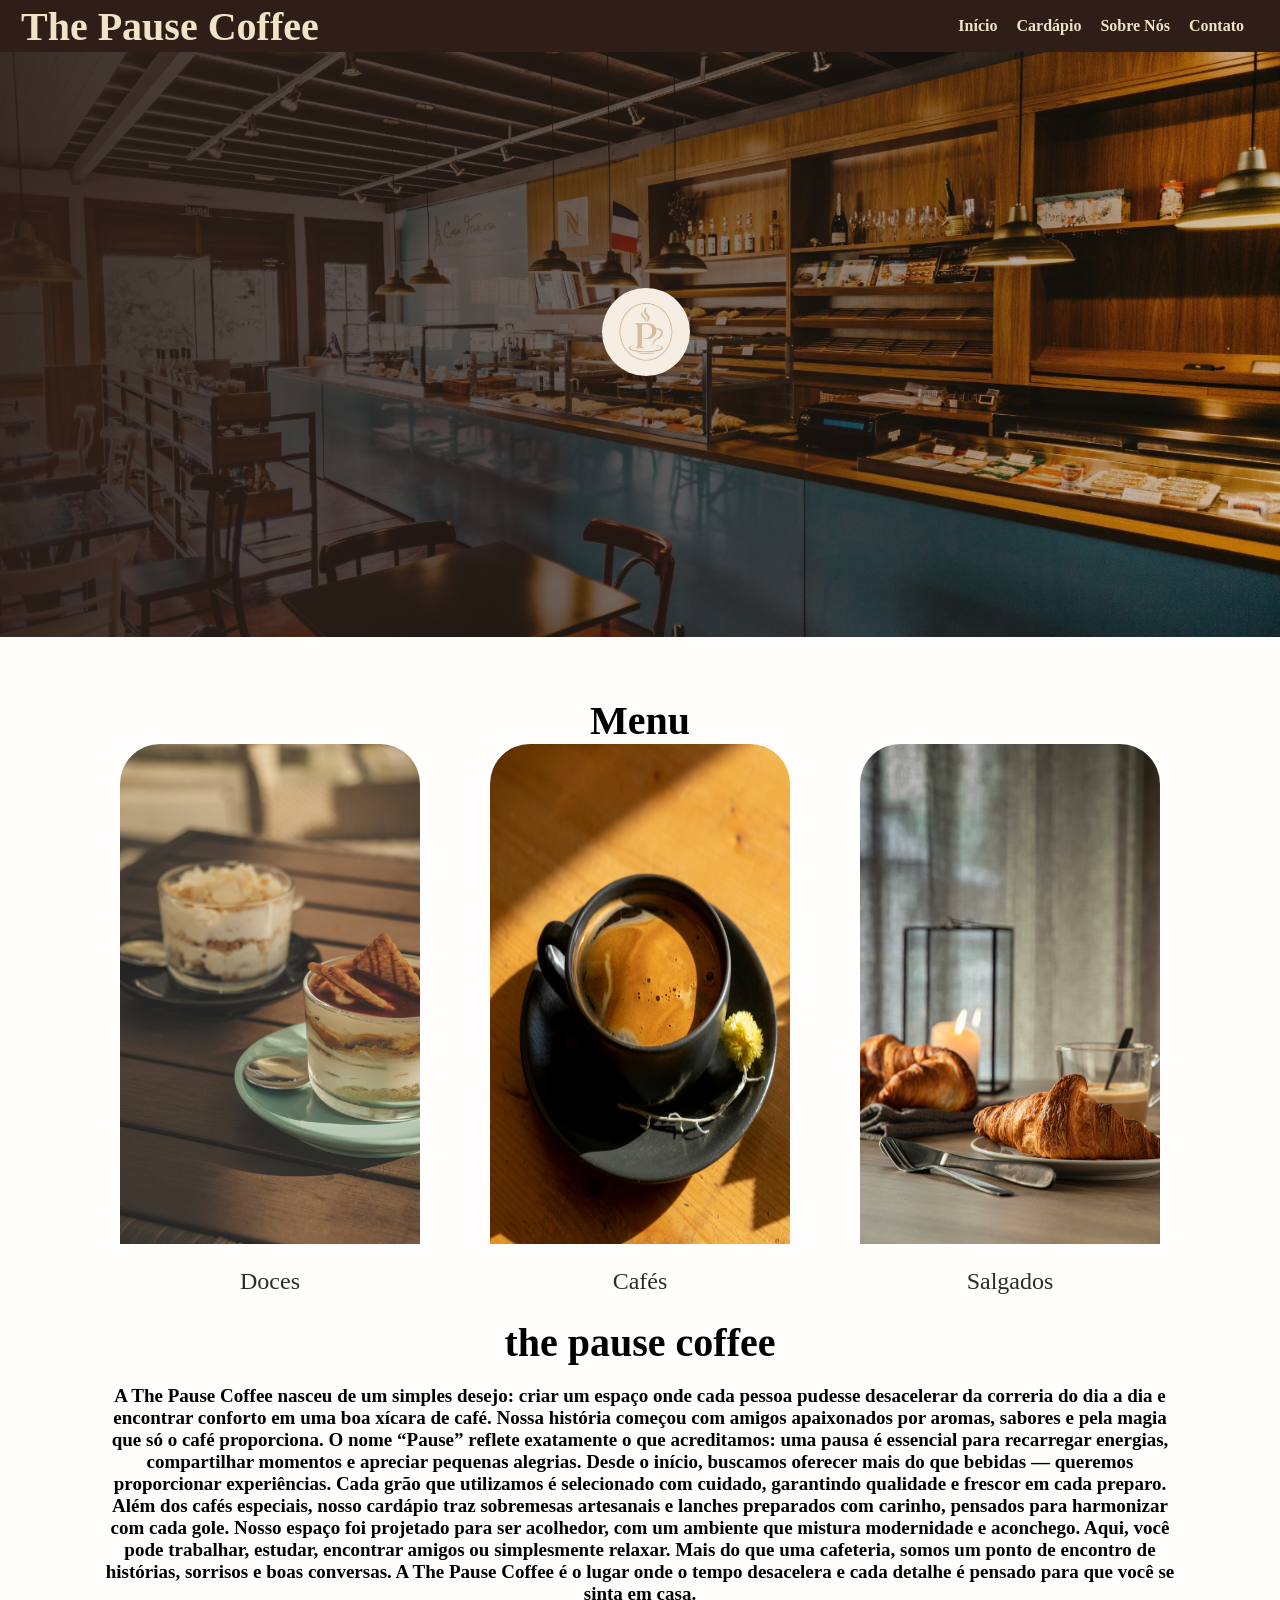
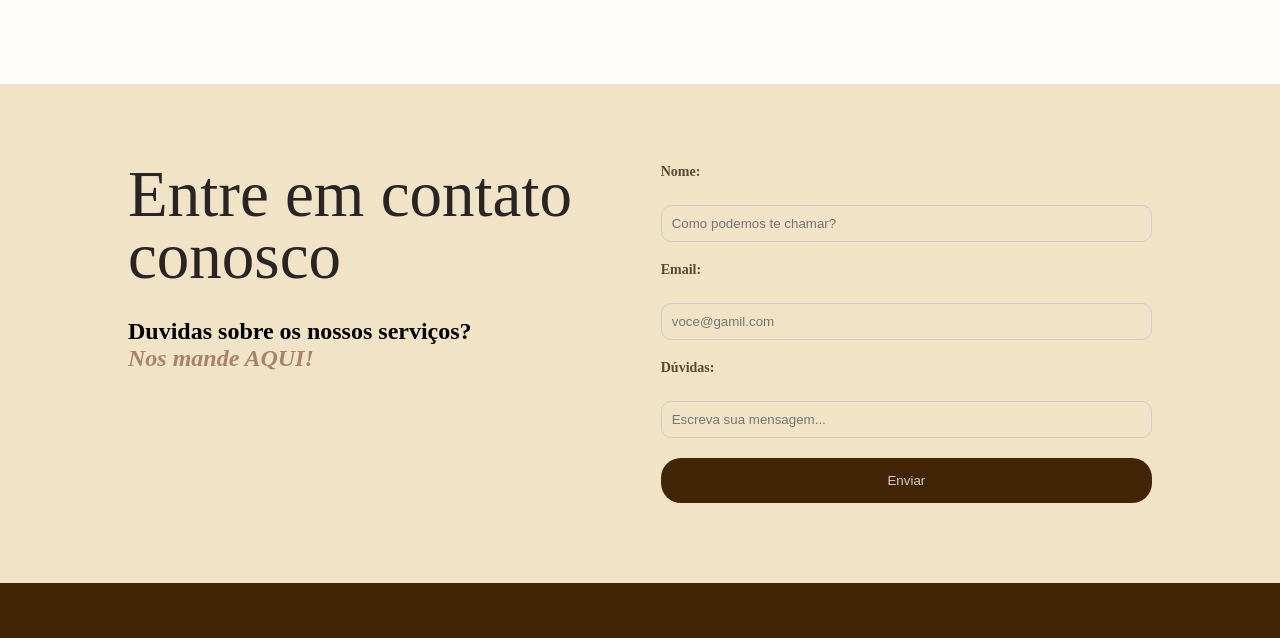
==== index.html @ 16599bd6 "adicionando arquivo final" ====
<!DOCTYPE html>
<html lang="pt-BR">

<head>
    <meta charset="UTF-8">
    <meta name="viewport" content="width=device-width, initial-scale=1.0">
    <title>TPCoffee</title>


    <style>
        body {
            font-family: "Playfair Display", serif;
            font-weight: 550;
            font-style: normal;
            margin: 0px;
            padding: 0px;
        }

        h1 {

            font-size: 2.5em;
            margin: 0;
        }



        #inicio {

            color: #F1E3C6;
            display: flex;
            align-items: center;
            justify-content: space-between;
            background-color: #1f0d06ed;
            padding: 1px;
        }



        #tpcoffee {
            margin-left: 20px;
        }
        #logo {
            width: 88px;
            height: 88px;
            align-self: center;
            border-radius: 50%;
            position: absolute;
            top: 32%;
            left: 47%;
        }

        nav ul {
            list-style-type: none;
            padding: 0;
        }

        nav ul li {
            display: inline;
            margin-right: 15px;
        }

        nav ul li a {
            text-decoration: none;
            color: #F1E3C6;
        }

        #ambiente {

            /* clip-path: inset(0% 0% 40% 0%); */
            width: 100%;
            height: 65vh;
            display: block;
            background: linear-gradient(90deg, #2b1d17ed 0%, rgba(43, 29, 23, 0.68) 47%, rgba(43, 29, 23, 0.18) 100%), url("img/cafeteria.inicio.jpeg") center/cover;

            /* object-fit: cover; */

        }

        #navegacao {
            margin-right: 20px;
        }

        .menu {
            background-color: #fffefc;
            padding: 60px 8%;
            text-align: center;
        }



        .menu h2 {
            font-family: Georgia, serif;
            font-size: 38px;
            margin-bottom: 45px;
            color: #302b2b;
        }

        .menu-container {
            display: flex;
            justify-content: center;
            gap: 70px;
        }

        .menu-card {
            box-shadow: #292525;    
            border-radius: 40px;
            width: 300px;
            overflow: hidden;
            text-align: center;
        }


        .contato {
            display: flex;
            background-color: #F1E3C6;
            padding: 80px 10%;
            justify-content: space-between;
            align-items: flex-start;
            gap: 80px;
        }

        .menu-card h3 {
            margin-top: 20px;
            font-family: Georgia, serif;
            font-size: 24px;
            font-weight: normal;
            color: #302b2b;
        }

        .contato-texto {
            width: 45%;
        }

        .contato-texto h1 {
            font-family: Georgia, serif;
            font-size: 65px;
            line-height: 0.95;
            font-weight: normal;
            margin: 0 0 30px;
            color: #292525;
        }

        .contato-texto span {
            color: #a9826d;
            font-style: italic;
        }

        form {
            display: flex;
            flex-direction: column;
            width: 500px;
            gap: 20px;
        }

        label {
            color: #5c4635;
            font-size: 14px;
            margin-bottom: 5px;
        }

        input {
            background: transparent;
            padding: 10px;
            border: 1px solid #ccc;
            border-radius: 10px;
        }

        #botao {
            color: #ccc;
            background-color: #422406;
            padding: 15px;
            border: none;
            border-radius: 20px;
            cursor: pointer;

        }

        #logo2 {
            width: 40px;
            height: 40px;
            align-self: center;
            border-radius: 50%;

        }

        #fim {
            display: flex;
            height: 55px;
            background-color: #422406;
        }

        .titulo {

            display: flex;
            justify-content: flex-start;
        }
        p{
            font-size: 19px;
        }
    </style>

</head>

<body>



    <header id="inicio">
        <div id="logo-container">
            <h1 id="tpcoffee">The Pause Coffee
            </h1>
        </div>
        <img id="logo" src="img/Chat-logo-claro.png" alt="Logo da TPCoffee">
        <nav>

            <ul>
                <div id="navegacao">
                    <li><a href="#inicio">Início</a></li>
                    <li><a href="#cardapio">Cardápio</a></li>
                    <li><a href="segunda-pagina/index.html">Sobre Nós</a></li>
                    <li><a href="#contato">Contato</a></li>
                </div>
            </ul>

        </nav>
    </header>

    <div id="ambiente"></div>

    <header class="menu">
        <h1>Menu</h1>

        <div class="menu-container">
            <div class="menu-card">
                <img src="img/menu.sobremesa.jpeg" alt="Cardápio" width="330" height="500">
                <h3>Doces</h3>
            </div>
            <div class="menu-card">
                <img src="img/imagem.coffee.jpg" alt="Cardápio" width="330" height="500">
                <h3>Cafés</h3>
            </div>
            <div class="menu-card">
                <img src="img/lanches-menu.jpg" alt="Cardápio" width="330" height="500">
                <h3>Salgados</h3>
            </div>

        </div>
        <h1>the pause coffee</h1>
        <p>A The Pause Coffee nasceu de um simples desejo: criar um espaço onde cada pessoa pudesse desacelerar da correria do dia a dia e encontrar conforto em uma boa xícara de café. Nossa história começou com amigos apaixonados por aromas, sabores e pela magia que só o café proporciona.

O nome “Pause” reflete exatamente o que acreditamos: uma pausa é essencial para recarregar energias, compartilhar momentos e apreciar pequenas alegrias. Desde o início, buscamos oferecer mais do que bebidas — queremos proporcionar experiências.

Cada grão que utilizamos é selecionado com cuidado, garantindo qualidade e frescor em cada preparo. Além dos cafés especiais, nosso cardápio traz sobremesas artesanais e lanches preparados com carinho, pensados para harmonizar com cada gole.

Nosso espaço foi projetado para ser acolhedor, com um ambiente que mistura modernidade e aconchego. Aqui, você pode trabalhar, estudar, encontrar amigos ou simplesmente relaxar.

Mais do que uma cafeteria, somos um ponto de encontro de histórias, sorrisos e boas conversas. A The Pause Coffee é o lugar onde o tempo desacelera e cada detalhe é pensado para que você se sinta em casa.</p>

    </header>

    <header>

    </header>

    <header class="contato">

        <div class="contato-texto">
            <h1>Entre em contato conosco</h1>
            <h2>
                Duvidas sobre os nossos serviços?<br>
                <span>Nos mande AQUI!</span>
            </h2>
        </div>
        <form id="formulario">

            <label class="titulo" for="nome">Nome:</label>
            <input type="text" id="nome" name="nome" placeholder="Como podemos te chamar?" required>
            <label class="titulo" for="email">Email:</label>
            <input type="email" id="email" name="email" placeholder="voce@gamil.com" required>
            <label class="titulo" for="duvidas">Dúvidas:</label>
            <input type="text" id="duvidas" name="duvidas" id="duvida" placeholder="Escreva sua mensagem..." required>
            <button id="botao" type="submit">Enviar</button>
        </form>
    </header>

    <header id="fim">
    </header>

</body>

<script>

    const formulario = document.getElementById("formulario")
    const pedido = document.getElementById("duvida")

    formulario.addEventListener("submit",
        function (event) {
            SubmitEvent

            alert("Enviaremos um email com a resposta. Agradecemos pela preferencia!!!")
        })
</script>

</html>
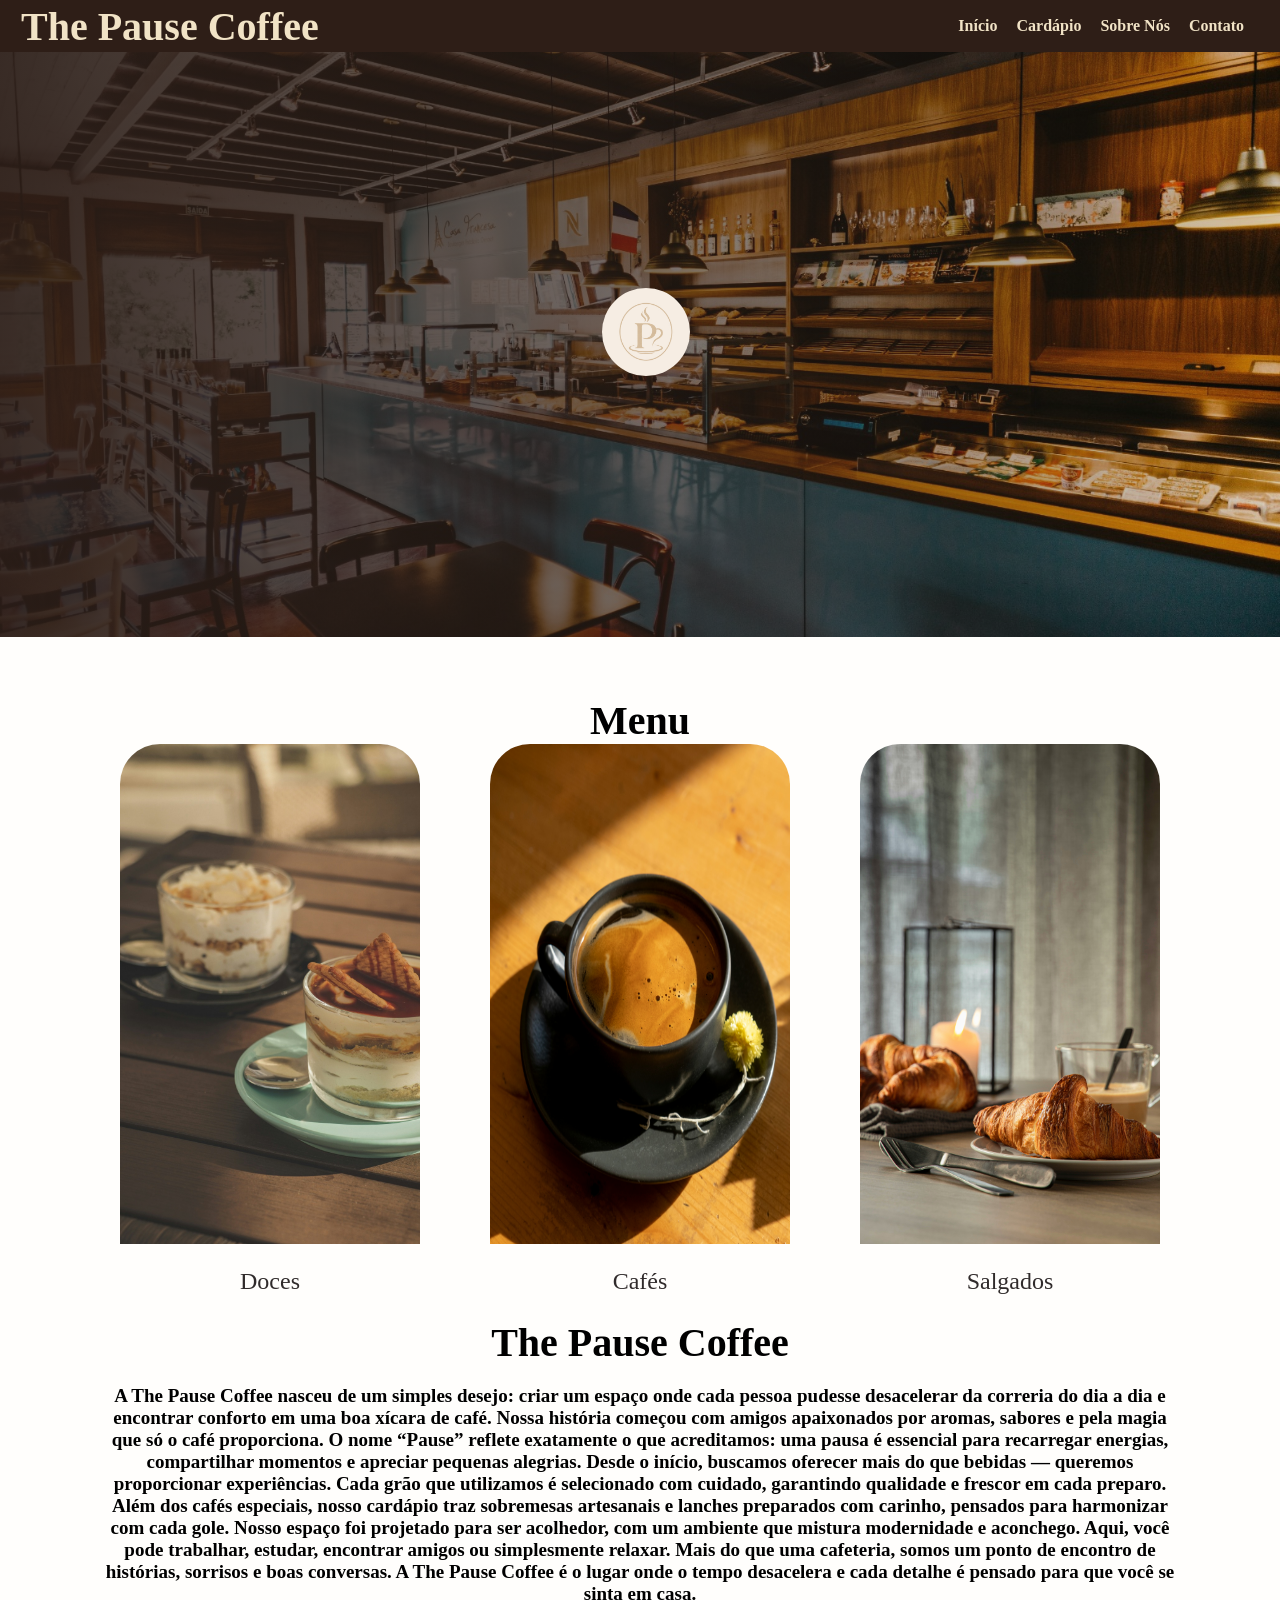
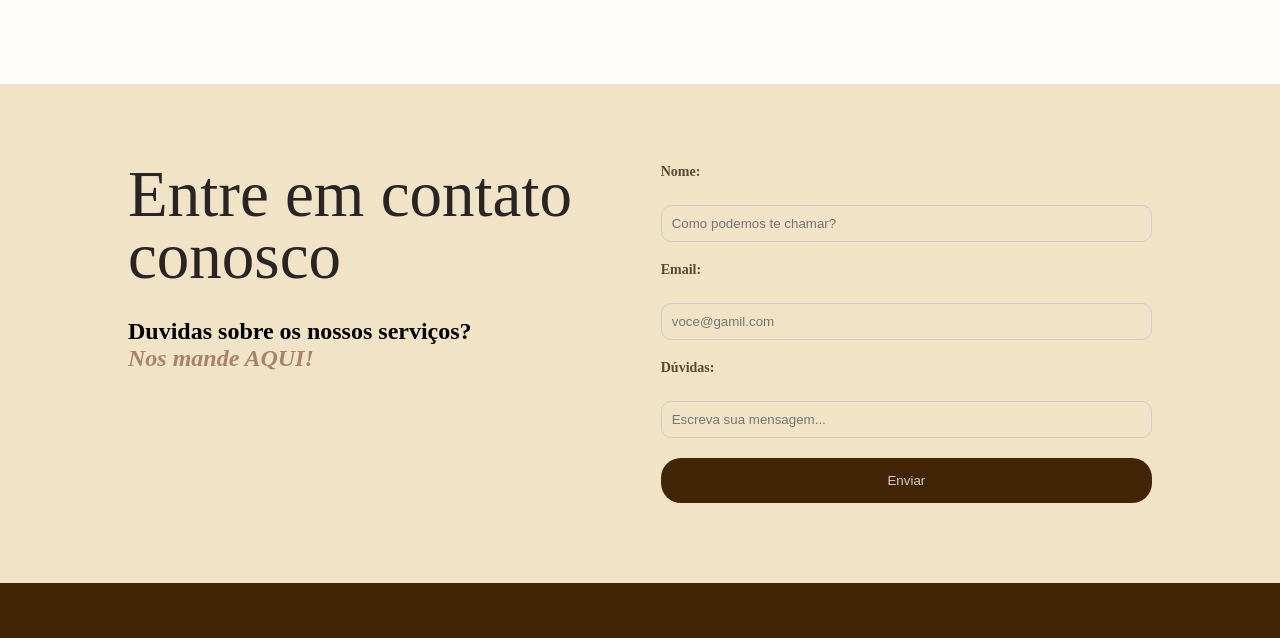
==== commit e7b9ffa4: "arquivo final" ====
--- a/index.html
+++ b/index.html
@@ -6,204 +6,11 @@
     <meta name="viewport" content="width=device-width, initial-scale=1.0">
     <title>TPCoffee</title>
 
-
-    <style>
-        body {
-            font-family: "Playfair Display", serif;
-            font-weight: 550;
-            font-style: normal;
-            margin: 0px;
-            padding: 0px;
-        }
-
-        h1 {
-
-            font-size: 2.5em;
-            margin: 0;
-        }
-
-
-
-        #inicio {
-
-            color: #F1E3C6;
-            display: flex;
-            align-items: center;
-            justify-content: space-between;
-            background-color: #1f0d06ed;
-            padding: 1px;
-        }
-
-
-
-        #tpcoffee {
-            margin-left: 20px;
-        }
-        #logo {
-            width: 88px;
-            height: 88px;
-            align-self: center;
-            border-radius: 50%;
-            position: absolute;
-            top: 32%;
-            left: 47%;
-        }
-
-        nav ul {
-            list-style-type: none;
-            padding: 0;
-        }
-
-        nav ul li {
-            display: inline;
-            margin-right: 15px;
-        }
-
-        nav ul li a {
-            text-decoration: none;
-            color: #F1E3C6;
-        }
-
-        #ambiente {
-
-            /* clip-path: inset(0% 0% 40% 0%); */
-            width: 100%;
-            height: 65vh;
-            display: block;
-            background: linear-gradient(90deg, #2b1d17ed 0%, rgba(43, 29, 23, 0.68) 47%, rgba(43, 29, 23, 0.18) 100%), url("img/cafeteria.inicio.jpeg") center/cover;
-
-            /* object-fit: cover; */
-
-        }
-
-        #navegacao {
-            margin-right: 20px;
-        }
-
-        .menu {
-            background-color: #fffefc;
-            padding: 60px 8%;
-            text-align: center;
-        }
-
-
-
-        .menu h2 {
-            font-family: Georgia, serif;
-            font-size: 38px;
-            margin-bottom: 45px;
-            color: #302b2b;
-        }
-
-        .menu-container {
-            display: flex;
-            justify-content: center;
-            gap: 70px;
-        }
-
-        .menu-card {
-            box-shadow: #292525;    
-            border-radius: 40px;
-            width: 300px;
-            overflow: hidden;
-            text-align: center;
-        }
-
-
-        .contato {
-            display: flex;
-            background-color: #F1E3C6;
-            padding: 80px 10%;
-            justify-content: space-between;
-            align-items: flex-start;
-            gap: 80px;
-        }
-
-        .menu-card h3 {
-            margin-top: 20px;
-            font-family: Georgia, serif;
-            font-size: 24px;
-            font-weight: normal;
-            color: #302b2b;
-        }
-
-        .contato-texto {
-            width: 45%;
-        }
-
-        .contato-texto h1 {
-            font-family: Georgia, serif;
-            font-size: 65px;
-            line-height: 0.95;
-            font-weight: normal;
-            margin: 0 0 30px;
-            color: #292525;
-        }
-
-        .contato-texto span {
-            color: #a9826d;
-            font-style: italic;
-        }
-
-        form {
-            display: flex;
-            flex-direction: column;
-            width: 500px;
-            gap: 20px;
-        }
-
-        label {
-            color: #5c4635;
-            font-size: 14px;
-            margin-bottom: 5px;
-        }
-
-        input {
-            background: transparent;
-            padding: 10px;
-            border: 1px solid #ccc;
-            border-radius: 10px;
-        }
-
-        #botao {
-            color: #ccc;
-            background-color: #422406;
-            padding: 15px;
-            border: none;
-            border-radius: 20px;
-            cursor: pointer;
-
-        }
-
-        #logo2 {
-            width: 40px;
-            height: 40px;
-            align-self: center;
-            border-radius: 50%;
-
-        }
-
-        #fim {
-            display: flex;
-            height: 55px;
-            background-color: #422406;
-        }
-
-        .titulo {
-
-            display: flex;
-            justify-content: flex-start;
-        }
-        p{
-            font-size: 19px;
-        }
-    </style>
+    <link rel="stylesheet" href="/stely.css">
 
 </head>
 
 <body>
-
-
 
     <header id="inicio">
         <div id="logo-container">
@@ -216,9 +23,9 @@
             <ul>
                 <div id="navegacao">
                     <li><a href="#inicio">Início</a></li>
-                    <li><a href="#cardapio">Cardápio</a></li>
+                    <li><a href="cardapio">Cardápio</a></li>
                     <li><a href="segunda-pagina/index.html">Sobre Nós</a></li>
-                    <li><a href="#contato">Contato</a></li>
+                    <li><a href="#formulario">Contato</a></li>
                 </div>
             </ul>
 
@@ -231,36 +38,46 @@
         <h1>Menu</h1>
 
         <div class="menu-container">
+
             <div class="menu-card">
                 <img src="img/menu.sobremesa.jpeg" alt="Cardápio" width="330" height="500">
                 <h3>Doces</h3>
             </div>
+
             <div class="menu-card">
                 <img src="img/imagem.coffee.jpg" alt="Cardápio" width="330" height="500">
                 <h3>Cafés</h3>
             </div>
+
             <div class="menu-card">
                 <img src="img/lanches-menu.jpg" alt="Cardápio" width="330" height="500">
                 <h3>Salgados</h3>
             </div>
 
         </div>
-        <h1>the pause coffee</h1>
-        <p>A The Pause Coffee nasceu de um simples desejo: criar um espaço onde cada pessoa pudesse desacelerar da correria do dia a dia e encontrar conforto em uma boa xícara de café. Nossa história começou com amigos apaixonados por aromas, sabores e pela magia que só o café proporciona.
 
-O nome “Pause” reflete exatamente o que acreditamos: uma pausa é essencial para recarregar energias, compartilhar momentos e apreciar pequenas alegrias. Desde o início, buscamos oferecer mais do que bebidas — queremos proporcionar experiências.
+        <h1>The Pause Coffee</h1>
 
-Cada grão que utilizamos é selecionado com cuidado, garantindo qualidade e frescor em cada preparo. Além dos cafés especiais, nosso cardápio traz sobremesas artesanais e lanches preparados com carinho, pensados para harmonizar com cada gole.
+        <p>A The Pause Coffee nasceu de um simples desejo: criar um espaço onde cada pessoa pudesse desacelerar da
+            correria do dia a dia e encontrar conforto em uma boa xícara de café. Nossa história começou com amigos
+            apaixonados por aromas, sabores e pela magia que só o café proporciona.
 
-Nosso espaço foi projetado para ser acolhedor, com um ambiente que mistura modernidade e aconchego. Aqui, você pode trabalhar, estudar, encontrar amigos ou simplesmente relaxar.
+            O nome “Pause” reflete exatamente o que acreditamos: uma pausa é essencial para recarregar energias,
+            compartilhar momentos e apreciar pequenas alegrias. Desde o início, buscamos oferecer mais do que bebidas —
+            queremos proporcionar experiências.
 
-Mais do que uma cafeteria, somos um ponto de encontro de histórias, sorrisos e boas conversas. A The Pause Coffee é o lugar onde o tempo desacelera e cada detalhe é pensado para que você se sinta em casa.</p>
+            Cada grão que utilizamos é selecionado com cuidado, garantindo qualidade e frescor em cada preparo. Além dos
+            cafés especiais, nosso cardápio traz sobremesas artesanais e lanches preparados com carinho, pensados para
+            harmonizar com cada gole.
+
+            Nosso espaço foi projetado para ser acolhedor, com um ambiente que mistura modernidade e aconchego. Aqui,
+            você pode trabalhar, estudar, encontrar amigos ou simplesmente relaxar.
+
+            Mais do que uma cafeteria, somos um ponto de encontro de histórias, sorrisos e boas conversas. A The Pause
+            Coffee é o lugar onde o tempo desacelera e cada detalhe é pensado para que você se sinta em casa.</p>
 
     </header>
 
-    <header>
-
-    </header>
 
     <header class="contato">
 
@@ -280,11 +97,11 @@
             <label class="titulo" for="duvidas">Dúvidas:</label>
             <input type="text" id="duvidas" name="duvidas" id="duvida" placeholder="Escreva sua mensagem..." required>
             <button id="botao" type="submit">Enviar</button>
+
         </form>
     </header>
 
-    <header id="fim">
-    </header>
+    <header id="fim"></header>
 
 </body>
 
@@ -299,6 +116,7 @@
 
             alert("Enviaremos um email com a resposta. Agradecemos pela preferencia!!!")
         })
+
 </script>
 
 </html>
--- a/stely.css
+++ b/stely.css
@@ -0,0 +1,174 @@
+/* estilos globais*/
+body {
+    font-family: "Playfair Display", serif;
+    font-weight: 550;
+    font-style: normal;
+    margin: 0px;
+    padding: 0px;
+}
+
+h1 {
+    font-size: 2.5em;
+    margin: 0;
+}
+
+p {
+    font-size: 19px;
+}
+
+/* Header */
+#inicio {
+    color: #F1E3C6;
+    display: flex;
+    align-items: center;
+    justify-content: space-between;
+    background-color: #1f0d06ed;
+    padding: 1px;
+}
+
+#tpcoffee {
+    margin-left: 20px;
+}
+
+#logo {
+    width: 88px;
+    height: 88px;
+    align-self: center;
+    border-radius: 50%;
+    position: absolute;
+    top: 32%;
+    left: 47%;
+}
+
+/* Navigation */
+nav ul {
+    list-style-type: none;
+    padding: 0;
+}
+
+nav ul li {
+    display: inline;
+    margin-right: 15px;
+}
+
+nav ul li a {
+    text-decoration: none;
+    color: #F1E3C6;
+}
+
+/* hero*/
+#ambiente {
+    width: 100%;
+    height: 65vh;
+    display: block;
+    background: linear-gradient(90deg, #2b1d17ed 0%, rgba(43, 29, 23, 0.68) 47%, rgba(43, 29, 23, 0.18) 100%), url("/img/cafeteria.inicio.jpeg") center/cover;
+}
+
+#navegacao {
+    margin-right: 20px;
+}
+
+/* Menu */
+.menu {
+    background-color: #fffefc;
+    padding: 60px 8%;
+    text-align: center;
+}
+
+.menu h2 {
+    font-family: Georgia, serif;
+    font-size: 38px;
+    margin-bottom: 45px;
+    color: #302b2b;
+}
+
+.menu-container {
+    display: flex;
+    justify-content: center;
+    gap: 70px;
+}
+
+.menu-card {
+    box-shadow: #292525;    
+    border-radius: 40px;
+    width: 300px;
+    overflow: hidden;
+    text-align: center;
+}
+
+.menu-card h3 {
+    margin-top: 20px;
+    font-family: Georgia, serif;
+    font-size: 24px;
+    font-weight: normal;
+    color: #302b2b;
+}
+
+/* contato */
+.contato {
+    display: flex;
+    background-color: #F1E3C6;
+    padding: 80px 10%;
+    justify-content: space-between;
+    align-items: flex-start;
+    gap: 80px;
+}
+
+.contato-texto {
+    width: 45%;
+}
+
+.contato-texto h1 {
+    font-family: Georgia, serif;
+    font-size: 65px;
+    line-height: 0.95;
+    font-weight: normal;
+    margin: 0 0 30px;
+    color: #292525;
+}
+
+.contato-texto span {
+    color: #a9826d;
+    font-style: italic;
+}
+
+form {
+    display: flex;
+    flex-direction: column;
+    width: 500px;
+    gap: 20px;
+}
+
+label {
+    color: #5c4635;
+    font-size: 14px;
+    margin-bottom: 5px;
+}
+
+input {
+    background: transparent;
+    padding: 10px;
+    border: 1px solid #ccc;
+    border-radius: 10px;
+}
+
+#botao {
+    color: #ccc;
+    background-color: #422406;
+    padding: 15px;
+    border: none;
+    border-radius: 20px;
+    cursor: pointer;
+}
+
+/* rodapé */
+#fim {
+    display: flex;
+    height: 55px;
+    background-color: #422406;
+}
+.titulo {
+    display: flex;
+    justify-content: flex-start;
+}
+
